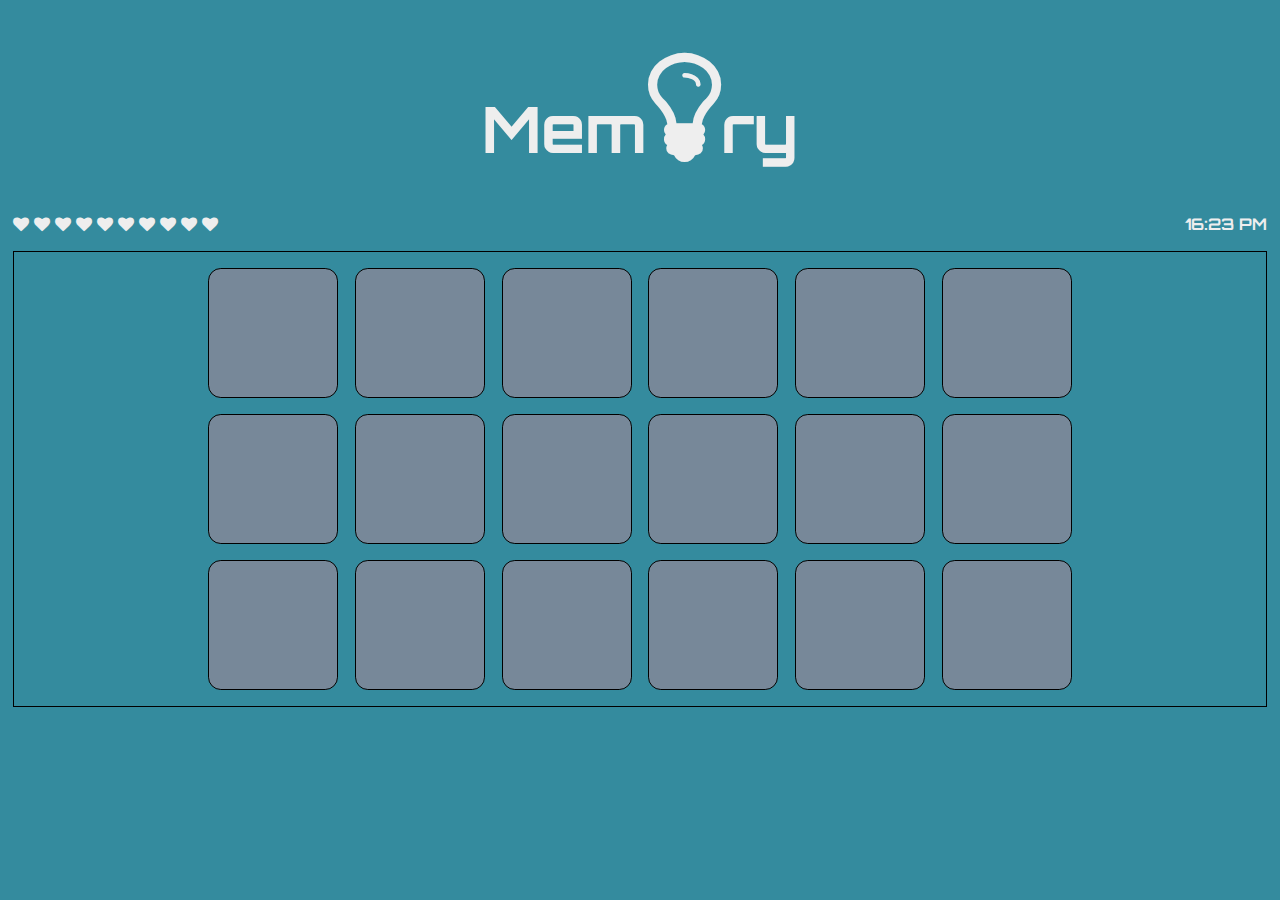
==== index-hard.html @ 840e4ba0 "add and link index-hard.html" ====
<!DOCTYPE html>
<html>
   <head>
      <link rel="stylesheet" href="http://meyerweb.com/eric/tools/css/reset/">
      <link rel="stylesheet" href="assets/style.css">
      <link href='https://fonts.googleapis.com/css?family=Orbitron' rel='stylesheet' type='text/css'>
      <link rel="stylesheet" href="https://maxcdn.bootstrapcdn.com/font-awesome/4.5.0/css/font-awesome.min.css">
   </head>
   <body>
<!-- the title, the hearts, and the time -->
      <header class="memory-header">
         <h1 class="memory-title">Mem<span class="fa fa-lightbulb-o fa-2x"></span>ry</h1>
         <h4 class="memory-details">
            <span class="memory-lives">
               <i class="fa fa-heart"></i>
               <i class="fa fa-heart"></i>
               <i class="fa fa-heart"></i>
               <i class="fa fa-heart"></i>
               <i class="fa fa-heart"></i>
               <i class="fa fa-heart"></i>
               <i class="fa fa-heart"></i>
               <i class="fa fa-heart"></i>
               <i class="fa fa-heart"></i>
               <i class="fa fa-heart"></i>
            </span>
            <span class="memory-time">16:23 PM</span>
         </h4>
<!-- I want this to be the container for each ul -->
      <div class="memory-game">
<!-- each ul will be a row -->
         <ul class="memory-tileset">
<!-- each li will be a tile -->
            <li class="memory-tile">
               <input type="checkbox" id="button0.0">
               <label class="tile" for="button0.0">
               <i class="fa fa-thumbs-up fa-2x"></i>
            </li>
            <li class="memory-tile">
               <input type="checkbox" id="button0.1">
               <label class="tile" for="button0.1">
               <i class="fa fa-codiepie fa-2x"></i>
            </li>
            <li class="memory-tile">
               <input type="checkbox" id="button0.2">
               <label class="tile" for="button0.2">
               <i class="fa fa-modx fa-2x"></i>

            </li>
            <li class="memory-tile">
               <input type="checkbox" id="button0.3">
               <label class="tile" for="button0.3">
               <i class="fa fa-balance-scale fa-2x"></i>
            </li>
            <li class="memory-tile">
               <input type="checkbox" id="button0.4">
               <label class="tile" for="button0.4">
               <i class="fa fa-cloud fa-2x"></i>
            </li>
            <li class="memory-tile">
               <input type="checkbox" id="button0.5">
               <label class="tile" for="button0.5">
               <i class="fa fa-cubes fa-2x"></i>
            </li>
         </ul>
<!-- each ul will be a row -->
         <ul class="memory-tileset">
<!-- each li will be a tile -->
            <li class="memory-tile">
               <input type="checkbox" id="button1.0">
               <label class="tile" for="button1.0">
               <i class="fa fa-cubes fa-2x"></i>
            </li>
            <li class="memory-tile">
               <input type="checkbox" id="button1.1">
               <label class="tile" for="button1.1">
               <i class="fa fa-paper-plane-o fa-2x"></i>
            </li>
            <li class="memory-tile">
               <input type="checkbox" id="button1.2">
               <label class="tile" for="button1.2">
               <i class="fa fa-bed fa-2x"></i>

            </li>
            <li class="memory-tile">
               <input type="checkbox" id="button1.3">
               <label class="tile" for="button1.3">
               <i class="fa fa-balance-scale fa-2x"></i>
            </li>
            <li class="memory-tile">
               <input type="checkbox" id="button1.4">
               <label class="tile" for="button1.4">
               <i class="fa fa-codiepie fa-2x"></i>
            </li>
            <li class="memory-tile">
               <input type="checkbox" id="button1.5">
               <label class="tile" for="button1.5">
               <i class="fa fa-fort-awesome fa-2x"></i>
            </li>
         </ul>
<!-- each ul will be a row -->
         <ul class="memory-tileset">
<!-- each li will be a tile -->
            <li class="memory-tile">
               <input type="checkbox" id="button2.0">
               <label class="tile" for="button2.0">
               <i class="fa fa-fort-awesome fa-2x"></i>
            </li>
            <li class="memory-tile">
               <input type="checkbox" id="button2.1">
               <label class="tile" for="button2.1">
               <i class="fa fa-thumbs-up fa-2x"></i>
            </li>
            <li class="memory-tile">
               <input type="checkbox" id="button2.2">
               <label class="tile" for="button2.2">
               <i class="fa fa-modx fa-2x"></i>

            </li>
            <li class="memory-tile">
               <input type="checkbox" id="button2.3">
               <label class="tile" for="button2.3">
               <i class="fa fa-cloud fa-2x"></i>
            </li>
            <li class="memory-tile">
               <input type="checkbox" id="button2.4">
               <label class="tile" for="button2.4">
               <i class="fa fa-bed fa-2x"></i>
            </li>
            <li class="memory-tile">
               <input type="checkbox" id="button2.5">
               <label class="tile" for="button2.5">
               <i class="fa fa-paper-plane-o fa-2x"></i>
            </li>
         </ul>
      </div>
   </body>
</html>
---- assets/style.css ----
/*Basic Page Style*/
html {
   font-size: 1em;
}
body {
   background-color: #348b9e;
   font-family: Orbitron, sans-serif;
}

/*new-game.html styling*/

header {
   color: #eee;
   text-align: center;
}

.new-game-heading {
   margin-top: 10%;
   margin-bottom: 5%;
   font-size: 4em;
}
.new-game-title {
   margin-top: 1em;
   margin-bottom: 1em;
}

.new-game-easy {
   border: 0.1em solid #eee;
   width: auto;
   display: inline-block;
   padding: 2em 14em;
   color: #eee;
   -webkit-transform: perspective(250px) rotateY(-25deg);

}

.new-game-easy:hover {
   color: #348b9e;
   background-color: #eee;
}
.new-game-easy-link {
   text-decoration: none;
}

.new-game-easy-link:hover a {
   color: #348b9e;
}
.new-game-hard{
   border: 0.1em solid #eee;
   width: auto;
   display: inline-block;
   padding: 2em 14em;
   color: #eee;
   -webkit-transform: perspective(250px) rotateY(25deg);
}

.new-game-hard:hover {
   color: #348b9e;
   background-color: #eee;
}
.new-game-hard-link {
   text-decoration: none;
}
.new-game-hard-link a:hover{
   color: #348b9e;
}

/*index.html styling*/
body {
   margin: 1%;
}

/*index.html header styling*/
.memory-header {
   margin-bottom: 1em;
}
.memory-title {
   text-align: center;
   /*padding-top: 2em;*/
   /*padding-bottom: 2em;*/
   font-size: 4em;
}
.memory-lives {
   float: left;
}
.memory-time {
   float:right;
}

/*index.html ul styling*/
.memory-game {
   margin-top: 5em;
   border: 1px solid black;
}
.memory-tileset {
   list-style: none;
   padding: 0;
   /*vertical-align: middle;*/
}
.memory-tile {
   display: inline;
   margin: 0.4em;
}

/*flipping tile styling*/
.tile {
   padding: 3em;
   display: inline-block;
   border: 1px solid black;
   border-radius: 0.8em;
   background-color: #778899;
   color: transparent;
   transition: background 1s, -webkit-transform 1s;
   height: 2em;
   width: 2em;
}
input {
   display: none;
}

input:checked +.tile {
   background: red;
   -webkit-transform: rotateY(180deg);
   color: white;
}
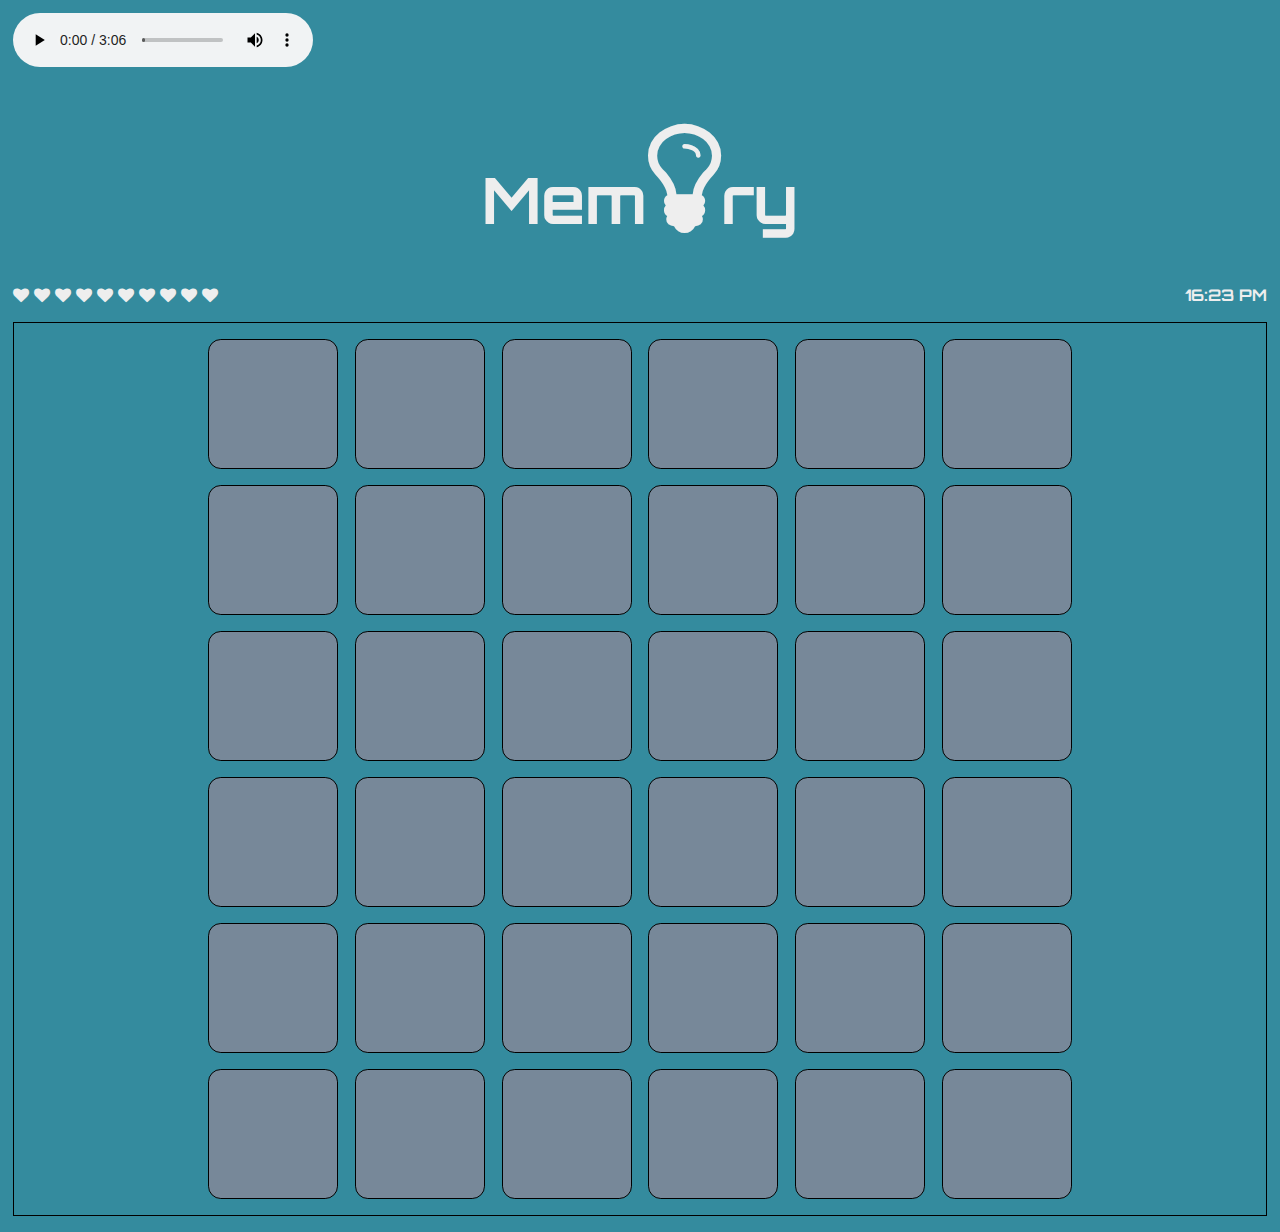
==== commit 7c6b73d4: "add sound" ====
--- a/index-hard.html
+++ b/index-hard.html
@@ -5,11 +5,15 @@
       <link rel="stylesheet" href="assets/style.css">
       <link href='https://fonts.googleapis.com/css?family=Orbitron' rel='stylesheet' type='text/css'>
       <link rel="stylesheet" href="https://maxcdn.bootstrapcdn.com/font-awesome/4.5.0/css/font-awesome.min.css">
+
    </head>
    <body>
+      <audio src="assets/Imperial March.mp3" autoplay="" controls=""></audio>
+
 <!-- the title, the hearts, and the time -->
       <header class="memory-header">
          <h1 class="memory-title">Mem<span class="fa fa-lightbulb-o fa-2x"></span>ry</h1>
+
          <h4 class="memory-details">
             <span class="memory-lives">
                <i class="fa fa-heart"></i>
@@ -27,6 +31,7 @@
          </h4>
 <!-- I want this to be the container for each ul -->
       <div class="memory-game">
+
 <!-- each ul will be a row -->
          <ul class="memory-tileset">
 <!-- each li will be a tile -->
@@ -84,7 +89,7 @@
             <li class="memory-tile">
                <input type="checkbox" id="button1.3">
                <label class="tile" for="button1.3">
-               <i class="fa fa-balance-scale fa-2x"></i>
+               <i class="fa fa-thumb-tack fa-2x"></i>
             </li>
             <li class="memory-tile">
                <input type="checkbox" id="button1.4">
@@ -94,7 +99,7 @@
             <li class="memory-tile">
                <input type="checkbox" id="button1.5">
                <label class="tile" for="button1.5">
-               <i class="fa fa-fort-awesome fa-2x"></i>
+               <i class="fa fa-thumb-tack fa-2x"></i>
             </li>
          </ul>
 <!-- each ul will be a row -->
@@ -132,6 +137,110 @@
                <i class="fa fa-paper-plane-o fa-2x"></i>
             </li>
          </ul>
+         <ul class="memory-tileset">
+<!-- each li will be a tile -->
+            <li class="memory-tile">
+               <input type="checkbox" id="button3.0">
+               <label class="tile" for="button3.0">
+               <i class="fa fa-thumbs-up fa-2x"></i>
+            </li>
+            <li class="memory-tile">
+               <input type="checkbox" id="button3.1">
+               <label class="tile" for="button3.1">
+               <i class="fa fa-codiepie fa-2x"></i>
+            </li>
+            <li class="memory-tile">
+               <input type="checkbox" id="button3.2">
+               <label class="tile" for="button3.2">
+               <i class="fa fa-modx fa-2x"></i>
+
+            </li>
+            <li class="memory-tile">
+               <input type="checkbox" id="button3.3">
+               <label class="tile" for="button3.3">
+               <i class="fa fa-balance-scale fa-2x"></i>
+            </li>
+            <li class="memory-tile">
+               <input type="checkbox" id="button3.4">
+               <label class="tile" for="button3.4">
+               <i class="fa fa-cloud fa-2x"></i>
+            </li>
+            <li class="memory-tile">
+               <input type="checkbox" id="button3.5">
+               <label class="tile" for="button3.5">
+               <i class="fa fa-cubes fa-2x"></i>
+            </li>
+         </ul>
+<!-- each ul will be a row -->
+         <ul class="memory-tileset">
+<!-- each li will be a tile -->
+            <li class="memory-tile">
+               <input type="checkbox" id="button4.0">
+               <label class="tile" for="button4.0">
+               <i class="fa fa-cubes fa-2x"></i>
+            </li>
+            <li class="memory-tile">
+               <input type="checkbox" id="button4.1">
+               <label class="tile" for="button4.1">
+               <i class="fa fa-paper-plane-o fa-2x"></i>
+            </li>
+            <li class="memory-tile">
+               <input type="checkbox" id="button4.2">
+               <label class="tile" for="button4.2">
+               <i class="fa fa-bed fa-2x"></i>
+
+            </li>
+            <li class="memory-tile">
+               <input type="checkbox" id="button4.3">
+               <label class="tile" for="button4.3">
+               <i class="fa fa-thumb-tack fa-2x"></i>
+            </li>
+            <li class="memory-tile">
+               <input type="checkbox" id="button4.4">
+               <label class="tile" for="button4.4">
+               <i class="fa fa-codiepie fa-2x"></i>
+            </li>
+            <li class="memory-tile">
+               <input type="checkbox" id="button4.5">
+               <label class="tile" for="button4.5">
+               <i class="fa fa-thumb-tack fa-2x"></i>
+            </li>
+         </ul>
+<!-- each ul will be a row -->
+         <ul class="memory-tileset">
+<!-- each li will be a tile -->
+            <li class="memory-tile">
+               <input type="checkbox" id="button5.0">
+               <label class="tile" for="button5.0">
+               <i class="fa fa-fort-awesome fa-2x"></i>
+            </li>
+            <li class="memory-tile">
+               <input type="checkbox" id="button5.1">
+               <label class="tile" for="button5.1">
+               <i class="fa fa-thumbs-up fa-2x"></i>
+            </li>
+            <li class="memory-tile">
+               <input type="checkbox" id="button5.2">
+               <label class="tile" for="button5.2">
+               <i class="fa fa-modx fa-2x"></i>
+
+            </li>
+            <li class="memory-tile">
+               <input type="checkbox" id="button5.3">
+               <label class="tile" for="button5.3">
+               <i class="fa fa-cloud fa-2x"></i>
+            </li>
+            <li class="memory-tile">
+               <input type="checkbox" id="button5.4">
+               <label class="tile" for="button5.4">
+               <i class="fa fa-bed fa-2x"></i>
+            </li>
+            <li class="memory-tile">
+               <input type="checkbox" id="button5.5">
+               <label class="tile" for="button5.5">
+               <i class="fa fa-paper-plane-o fa-2x"></i>
+            </li>
+         </ul>
       </div>
    </body>
 </html>
--- a/assets/style.css
+++ b/assets/style.css
@@ -15,7 +15,7 @@
 }
 
 .new-game-heading {
-   margin-top: 10%;
+   margin-top: 5%;
    margin-bottom: 5%;
    font-size: 4em;
 }
@@ -31,9 +31,10 @@
    padding: 2em 14em;
    color: #eee;
    -webkit-transform: perspective(250px) rotateY(-25deg);
+}
+.new-game-music {
 
 }
-
 .new-game-easy:hover {
    color: #348b9e;
    background-color: #eee;
@@ -63,6 +64,28 @@
 }
 .new-game-hard-link a:hover{
    color: #348b9e;
+}
+/*New Game screen animation*/
+.new-game-screen {
+   animation-name: bounce;
+   animation-duration: 2.5s;
+   animation-iteration-count: infinite;
+   animation-direction: alternate;
+   -webkit-animation-name: bounce;
+}
+
+@keyframes bounce {
+   0% {
+      background-color: #348b9e
+   }
+   100% {
+      background-color: #45a782;
+   }
+   0% {-webkit-transform: rotateZ(1deg), rotateY(10deg);
+   }
+   100% {-webkit-transform: rotateZ(-1deg) rotateY(-10deg);
+   }
+
 }
 
 /*index.html styling*/
@@ -95,7 +118,6 @@
 .memory-tileset {
    list-style: none;
    padding: 0;
-   /*vertical-align: middle;*/
 }
 .memory-tile {
    display: inline;
@@ -123,3 +145,6 @@
    -webkit-transform: rotateY(180deg);
    color: white;
 }
+input:checked +.tile i {
+   transition-delay: 0.5s;
+}
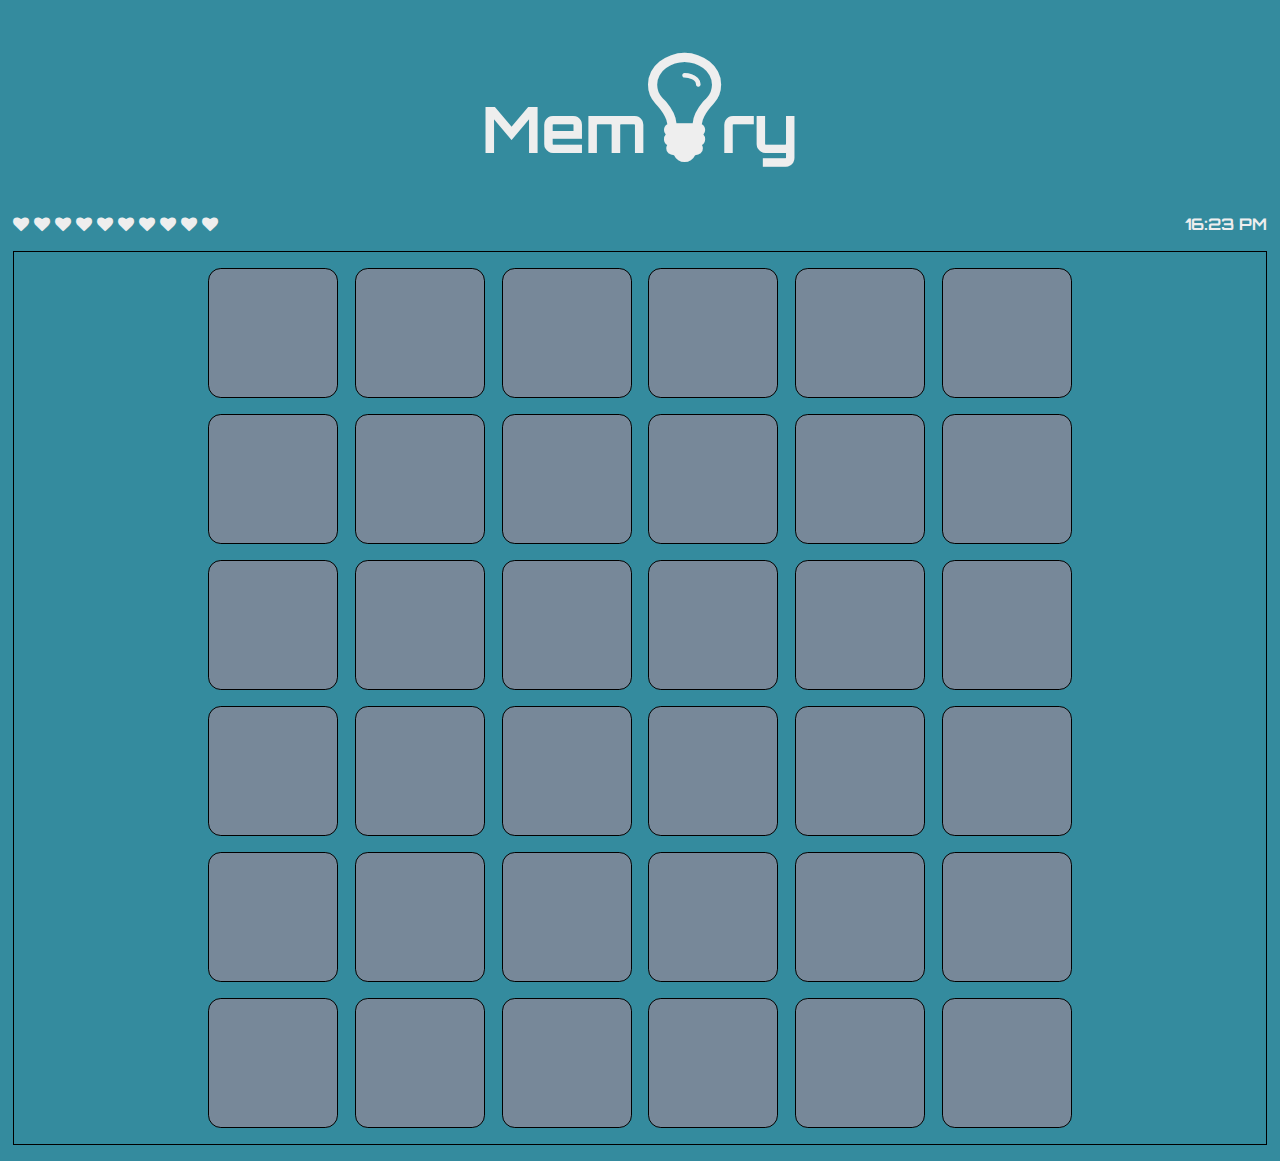
==== commit 052eed25: "removed audio" ====
--- a/index-hard.html
+++ b/index-hard.html
@@ -8,7 +8,6 @@
 
    </head>
    <body>
-      <audio src="assets/Imperial March.mp3" autoplay="" controls=""></audio>
 
 <!-- the title, the hearts, and the time -->
       <header class="memory-header">
--- a/assets/style.css
+++ b/assets/style.css
@@ -1,7 +1,9 @@
 /*Basic Page Style*/
+
 html {
    font-size: 1em;
 }
+
 body {
    background-color: #348b9e;
    font-family: Orbitron, sans-serif;
@@ -19,6 +21,7 @@
    margin-bottom: 5%;
    font-size: 4em;
 }
+
 .new-game-title {
    margin-top: 1em;
    margin-bottom: 1em;
@@ -32,13 +35,12 @@
    color: #eee;
    -webkit-transform: perspective(250px) rotateY(-25deg);
 }
-.new-game-music {
 
-}
 .new-game-easy:hover {
    color: #348b9e;
    background-color: #eee;
 }
+
 .new-game-easy-link {
    text-decoration: none;
 }
@@ -46,6 +48,7 @@
 .new-game-easy-link:hover a {
    color: #348b9e;
 }
+
 .new-game-hard{
    border: 0.1em solid #eee;
    width: auto;
@@ -59,13 +62,17 @@
    color: #348b9e;
    background-color: #eee;
 }
+
 .new-game-hard-link {
    text-decoration: none;
 }
+
 .new-game-hard-link a:hover{
    color: #348b9e;
 }
+
 /*New Game screen animation*/
+
 .new-game-screen {
    animation-name: bounce;
    animation-duration: 2.5s;
@@ -89,42 +96,49 @@
 }
 
 /*index.html styling*/
+
 body {
    margin: 1%;
 }
 
 /*index.html header styling*/
+
 .memory-header {
    margin-bottom: 1em;
 }
+
 .memory-title {
    text-align: center;
-   /*padding-top: 2em;*/
-   /*padding-bottom: 2em;*/
    font-size: 4em;
 }
+
 .memory-lives {
    float: left;
 }
+
 .memory-time {
    float:right;
 }
 
 /*index.html ul styling*/
+
 .memory-game {
    margin-top: 5em;
    border: 1px solid black;
 }
+
 .memory-tileset {
    list-style: none;
    padding: 0;
 }
+
 .memory-tile {
    display: inline;
    margin: 0.4em;
 }
 
 /*flipping tile styling*/
+
 .tile {
    padding: 3em;
    display: inline-block;
@@ -136,6 +150,7 @@
    height: 2em;
    width: 2em;
 }
+
 input {
    display: none;
 }
@@ -145,6 +160,7 @@
    -webkit-transform: rotateY(180deg);
    color: white;
 }
+
 input:checked +.tile i {
    transition-delay: 0.5s;
 }
